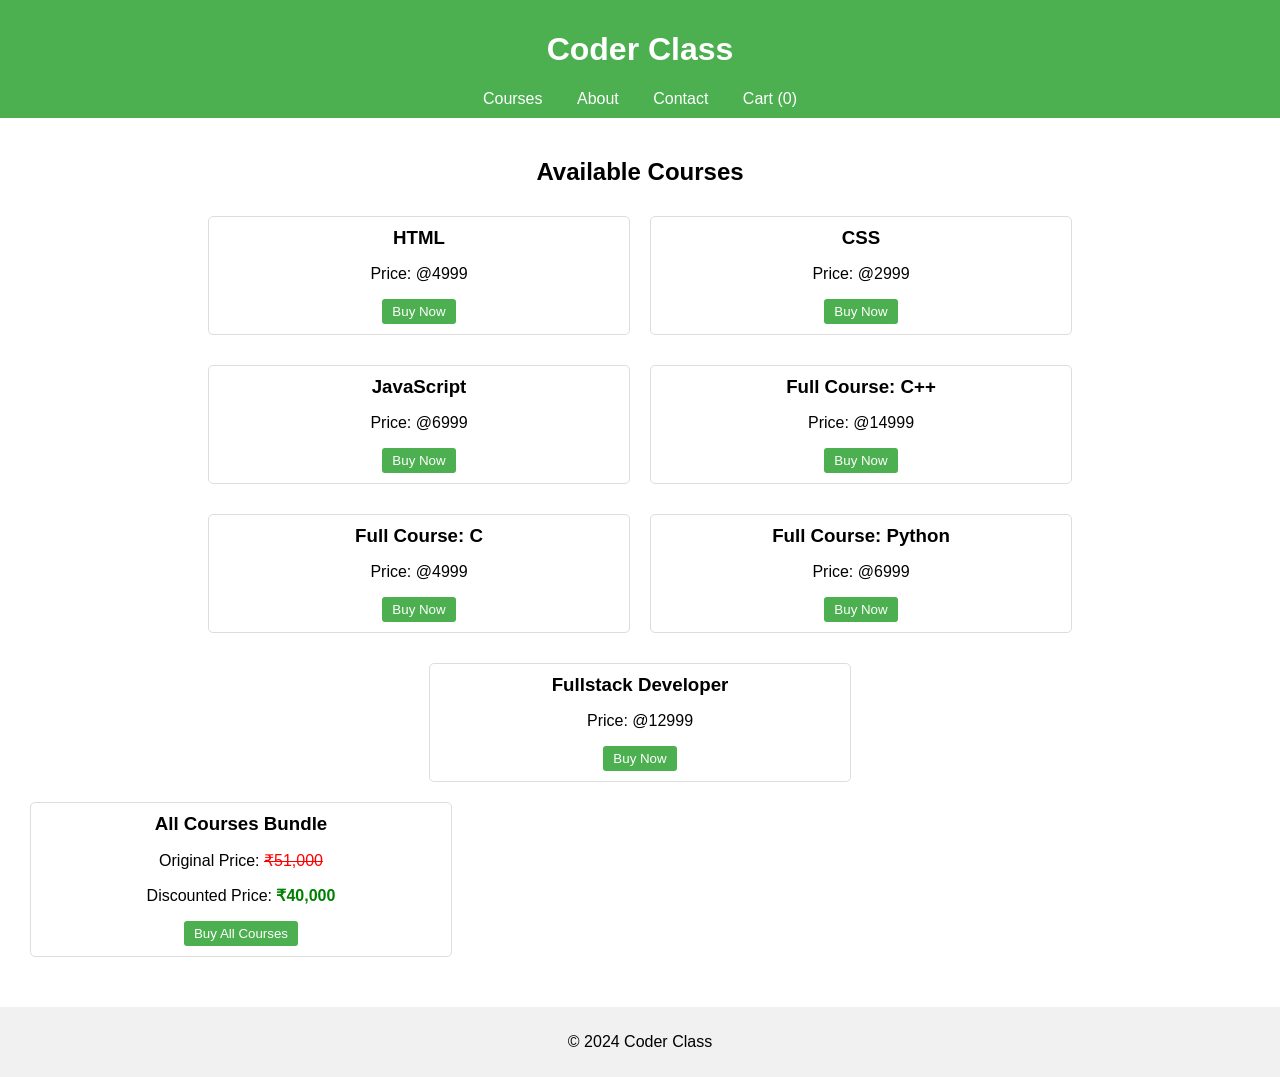
==== index.html @ 33537ddc "Add files via upload" ====
<!DOCTYPE html>
<html lang="en">
<head>
    <meta charset="UTF-8">
    <meta name="viewport" content="width=device-width, initial-scale=1.0">
    <title>Coder Class</title>
    <link rel="stylesheet" href="styles.css">
</head>
<body>
    <header>
        <h1>Coder Class</h1>
        <nav>
            <ul>
                <li><a href="#courses">Courses</a></li>
                <li><a href="#about">About</a></li>
                <li><a href="#contact">Contact</a></li>
                <li><a href="#cart">Cart (<span id="cart-count">0</span>)</a></li>
            </ul>
        </nav>
    </header>
    <main>
        <section id="courses">
            <h2>Available Courses</h2>
            <div class="course-container">
                <div class="course" data-id="1">
                    <h3>HTML </h3>
                    <p>Price: @4999</p>
                    <button class="buy-button">Buy Now</button>
                </div>
                <div class="course" data-id="2">
                    <h3>CSS </h3>
                    <p>Price: @2999</p>
                    <button class="buy-button">Buy Now</button>
                </div>
            </div>
            <div class="course-container">
                <div class="course" data-id="3">
                    <h3>JavaScript </h3>
                    <p>Price: @6999</p>
                    <button class="buy-button">Buy Now</button>
                </div>
                <div class="course" data-id="4">
                    <h3>Full Course: C++</h3>
                    <p>Price: @14999</p>
                    <button class="buy-button">Buy Now</button>
                </div>
            </div>
            <div class="course-container">
                <div class="course" data-id="5">
                    <h3>Full Course: C</h3>
                    <p>Price: @4999</p>
                    <button class="buy-button">Buy Now</button>
                </div>
                <div class="course" data-id="6">
                    <h3>Full Course: Python</h3>
                    <p>Price: @6999</p>
                    <button class="buy-button">Buy Now</button>
                </div>
            </div>
            <div class="course-container">
                <div class="course" data-id="7">
                    <h3>Fullstack Developer</h3>
                    <p>Price: @12999</p>
                    <button class="buy-button">Buy Now</button>
                </div>
            </div>
            <div class="offer" data-id="all">
                <h3>All Courses Bundle</h3>
                <p>Original Price: <span class="original-price">₹51,000</span></p>
                <p>Discounted Price: <span class="discounted-price">₹40,000</span></p>
                <button class="buy-button">Buy All Courses</button>
            </div>
        </section>
    </main>
    <footer>
        <p>&copy; 2024 Coder Class</p>
    </footer>
    <script src="scripts.js"></script>
</body>
</html>
---- styles.css ----
/* styles.css */
body {
    font-family: Arial, sans-serif;
    margin: 0;
    padding: 0;
    box-sizing: border-box;
    text-align: center; /* Center align text by default */
}

header {
    background-color: #4CAF50;
    color: white;
    padding: 10px 20px;
    text-align: center;
}

nav ul {
    list-style-type: none;
    margin: 0;
    padding: 0;
    text-align: center;
}

nav ul li {
    display: inline;
    margin: 0 15px;
}

a {
    color: white;
    text-decoration: none;
}

main {
    padding: 20px;
}

.course-container {
    display: flex;
    justify-content: center;
    flex-wrap: wrap; /* Allow items to wrap on small screens */
    margin-bottom: 10px;
}

.course, .offer {
    border: 1px solid #ddd;
    padding: 10px;
    margin: 10px;
    border-radius: 5px;
    max-width: 400px; /* Optional: Limit the width for better design */
    width: 100%; /* Make course items full width on small screens */
    text-align: center;
}

.course h3, .offer h3 {
    margin: 0;
}

.buy-button {
    background-color: #4CAF50;
    color: white;
    padding: 5px 10px;
    border: none;
    cursor: pointer;
    border-radius: 3px;
    transition: background-color 0.3s ease;
}

.buy-button:hover {
    background-color: #45a049;
}

footer {
    text-align: center;
    padding: 10px;
    background-color: #f1f1f1;
    margin-top: 20px;
}

.original-price {
    text-decoration: line-through;
    color: red;
}

.discounted-price {
    color: green;
    font-weight: bold;
}

#purchase-form label {
    display: inline-block;
    width: 100px;
    text-align: right;
    margin-right: 10px;
}

#purchase-form input, #purchase-form textarea {
    margin-bottom: 10px;
    width: calc(100% - 120px); /* Adjust width for padding and label space */
    max-width: 300px;
}

#bank-details {
    margin-top: 20px;
}

#bank-details p {
    margin: 5px 0;
}

/* Media Queries for Responsiveness */
@media (max-width: 768px) {
    nav ul li {
        display: block;
        margin: 10px 0;
    }

    .course-container {
        flex-direction: column; /* Stack courses vertically on small screens */
    }

    #purchase-form label {
        width: 100%;
        text-align: left;
        margin: 0 0 5px 0;
    }

    #purchase-form input, #purchase-form textarea {
        width: 100%;
        max-width: none; /* Remove max-width for full width on small screens */
    }

    #bank-details p {
        text-align: left;
    }
}
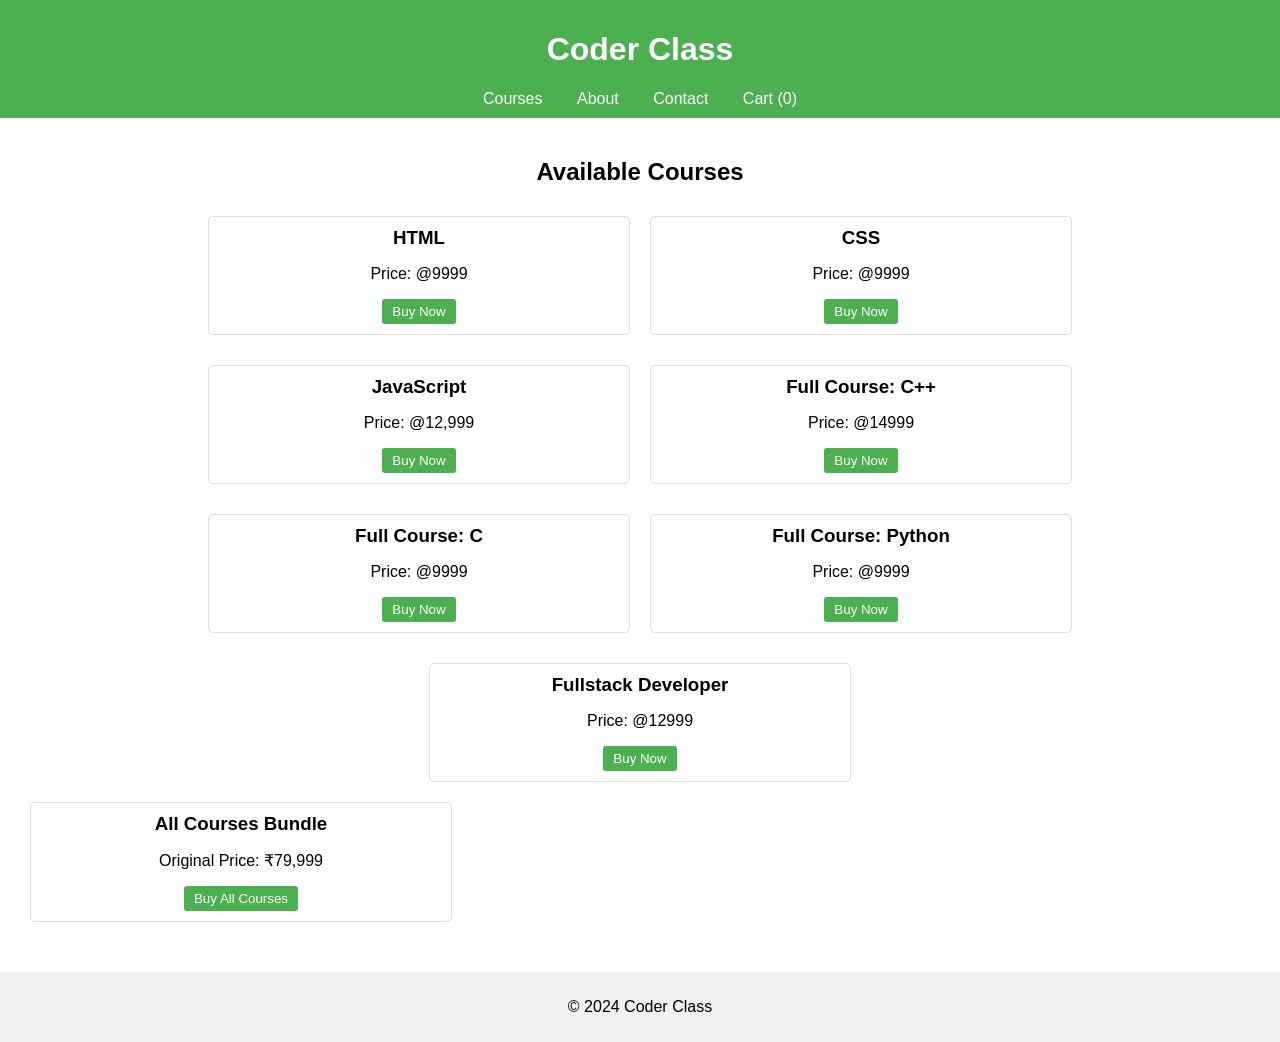
==== commit fde2b7ce: "Add files via upload" ====
--- a/index.html
+++ b/index.html
@@ -24,19 +24,19 @@
             <div class="course-container">
                 <div class="course" data-id="1">
                     <h3>HTML </h3>
-                    <p>Price: @4999</p>
+                    <p>Price: @9999</p>
                     <button class="buy-button">Buy Now</button>
                 </div>
                 <div class="course" data-id="2">
                     <h3>CSS </h3>
-                    <p>Price: @2999</p>
+                    <p>Price: @9999</p>
                     <button class="buy-button">Buy Now</button>
                 </div>
             </div>
             <div class="course-container">
                 <div class="course" data-id="3">
                     <h3>JavaScript </h3>
-                    <p>Price: @6999</p>
+                    <p>Price: @12,999</p>
                     <button class="buy-button">Buy Now</button>
                 </div>
                 <div class="course" data-id="4">
@@ -48,12 +48,12 @@
             <div class="course-container">
                 <div class="course" data-id="5">
                     <h3>Full Course: C</h3>
-                    <p>Price: @4999</p>
+                    <p>Price: @9999</p>
                     <button class="buy-button">Buy Now</button>
                 </div>
                 <div class="course" data-id="6">
                     <h3>Full Course: Python</h3>
-                    <p>Price: @6999</p>
+                    <p>Price: @9999</p>
                     <button class="buy-button">Buy Now</button>
                 </div>
             </div>
@@ -66,8 +66,8 @@
             </div>
             <div class="offer" data-id="all">
                 <h3>All Courses Bundle</h3>
-                <p>Original Price: <span class="original-price">₹51,000</span></p>
-                <p>Discounted Price: <span class="discounted-price">₹40,000</span></p>
+                <p>Original Price: <span class="Price">₹79,999</span></p>
+                
                 <button class="buy-button">Buy All Courses</button>
             </div>
         </section>
--- a/styles.css
+++ b/styles.css
@@ -8,7 +8,7 @@
 }
 
 header {
-    background-color: #4CAF50;
+    background-color:#4CAF50;
     color: white;
     padding: 10px 20px;
     text-align: center;
@@ -133,4 +133,4 @@
     #bank-details p {
         text-align: left;
     }
-}
+}
